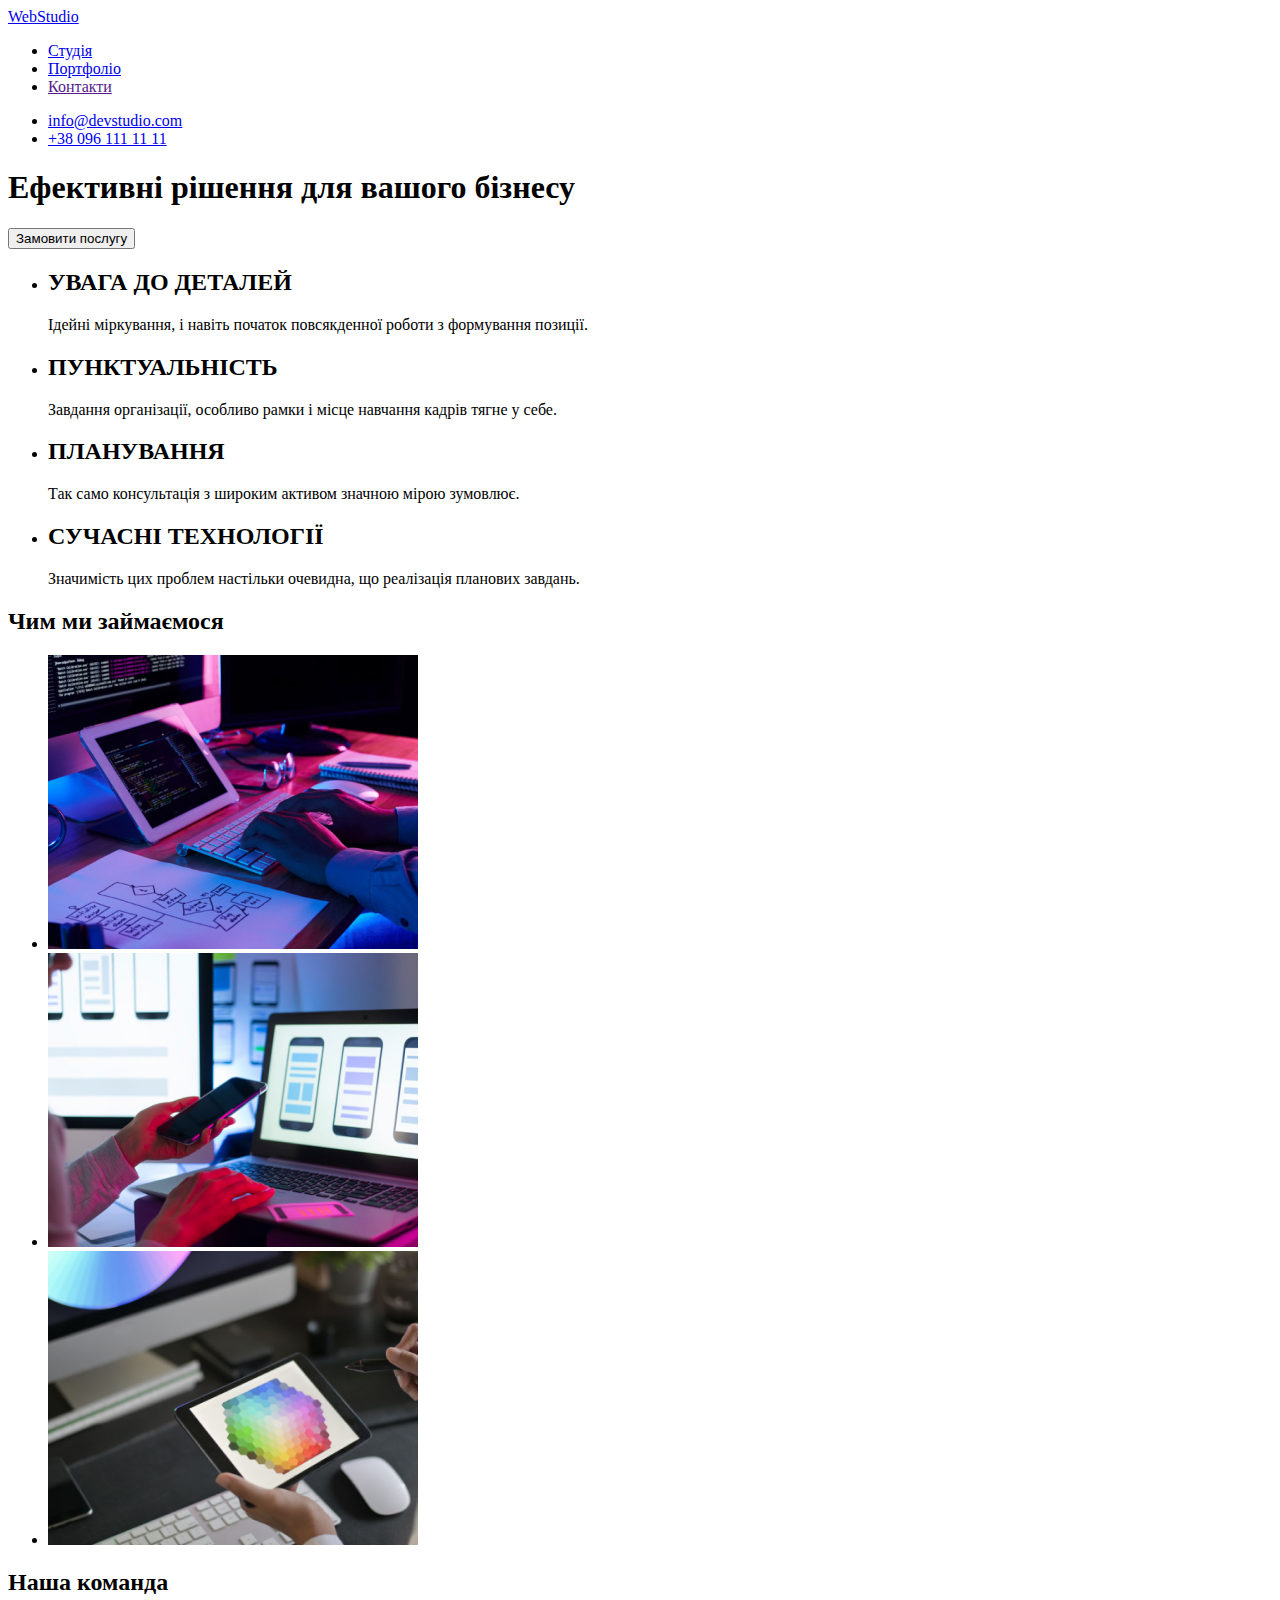
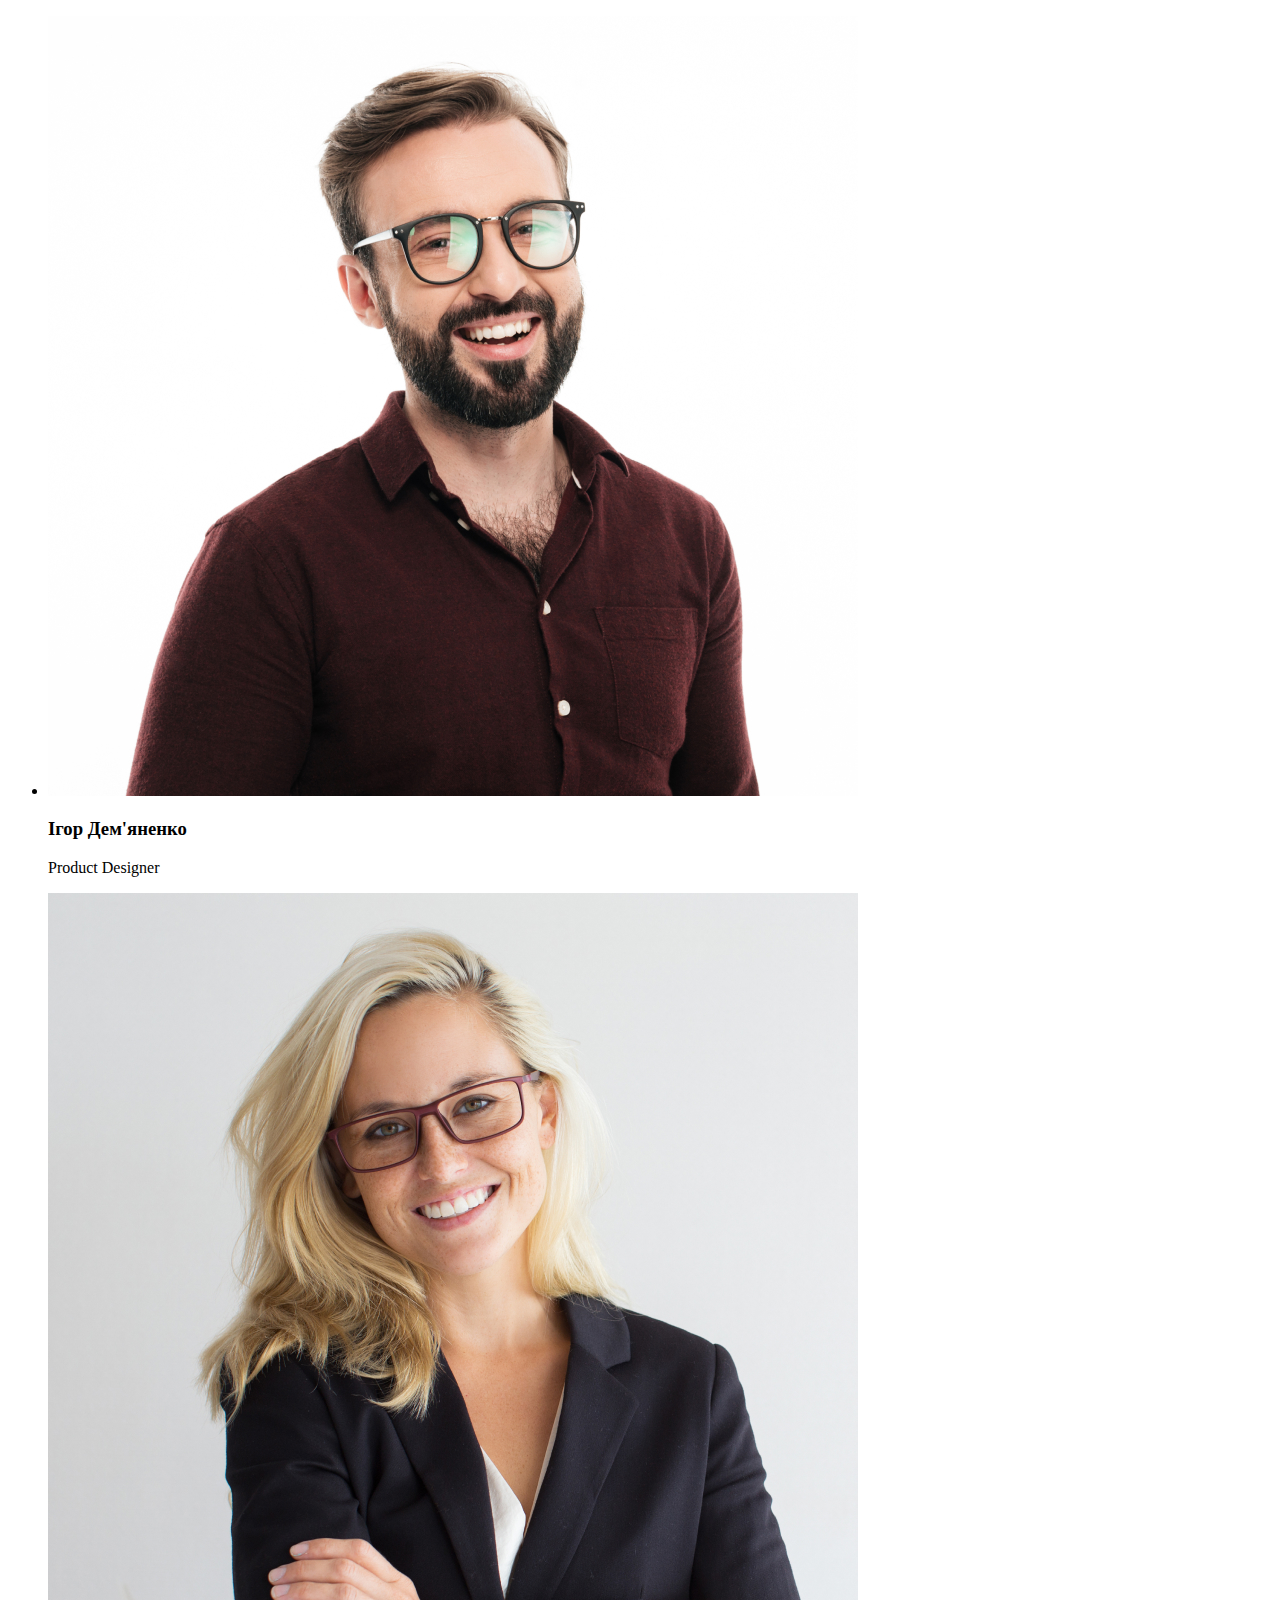
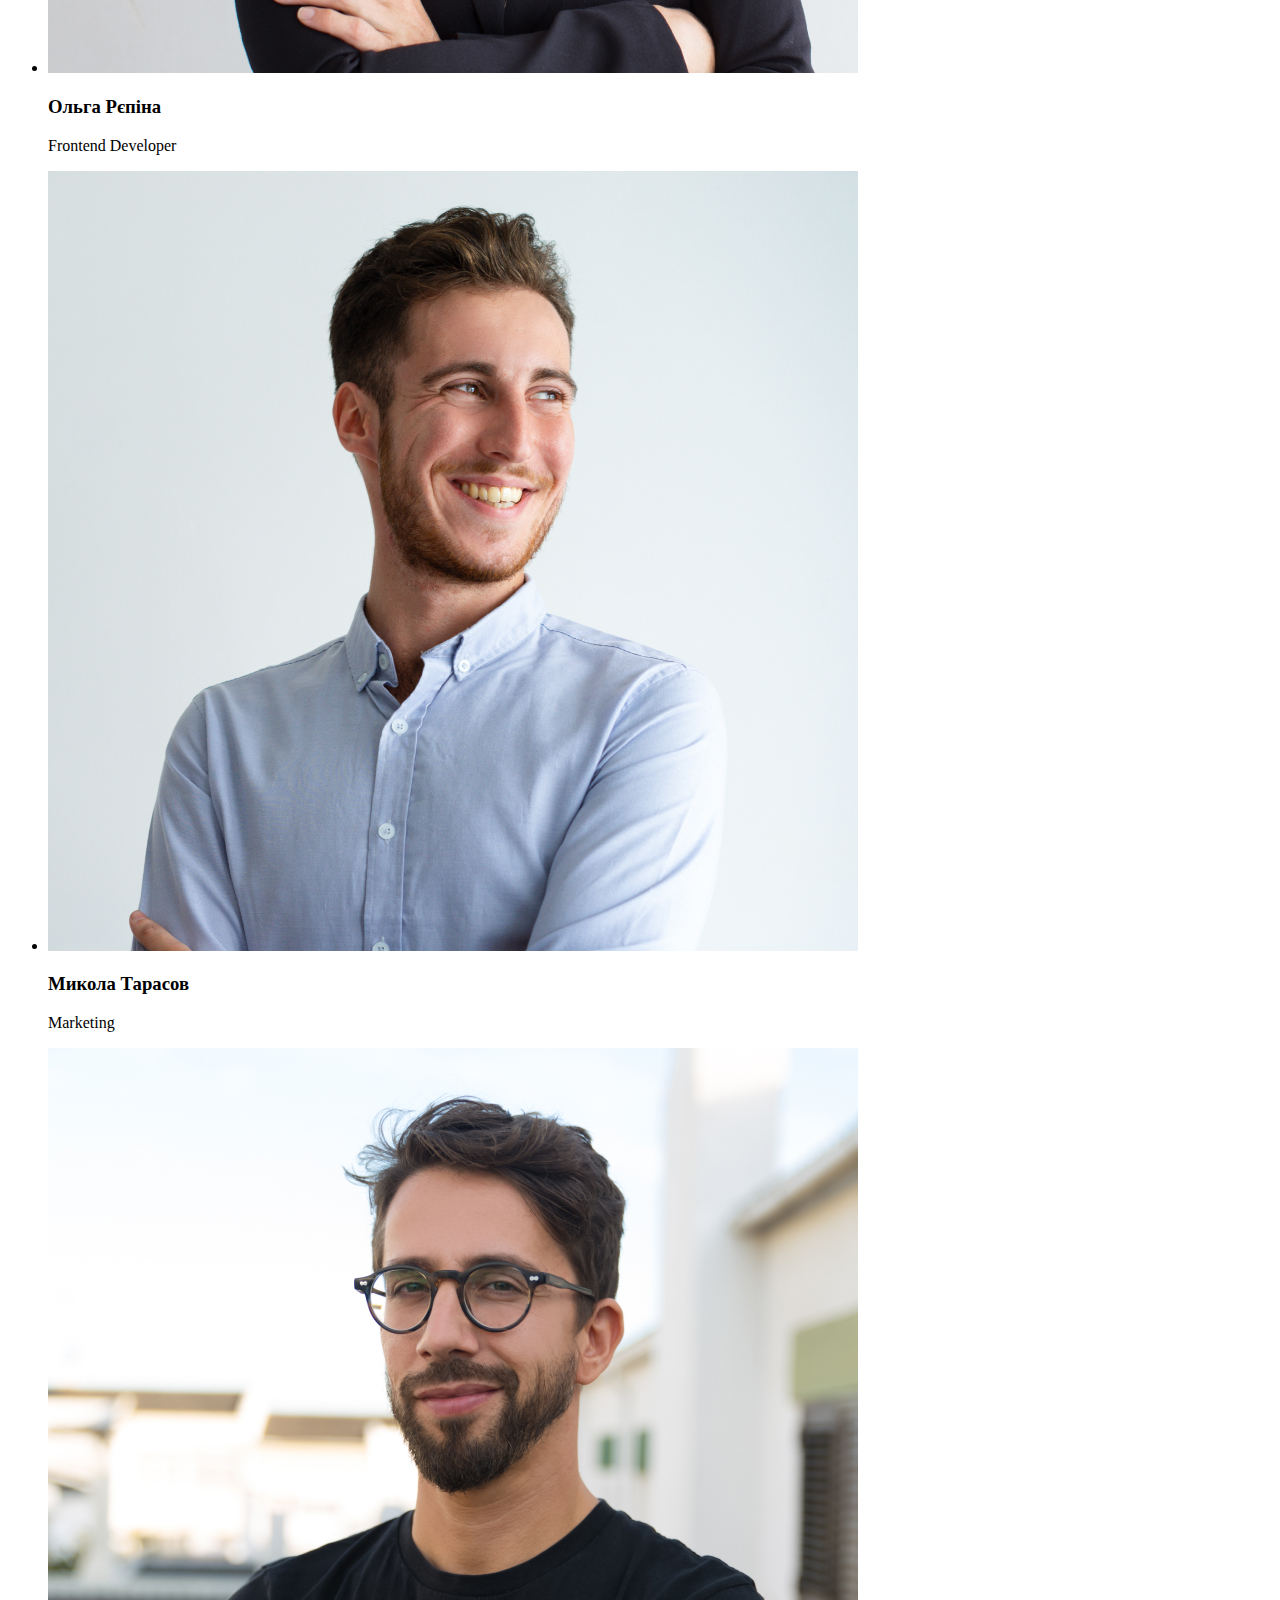
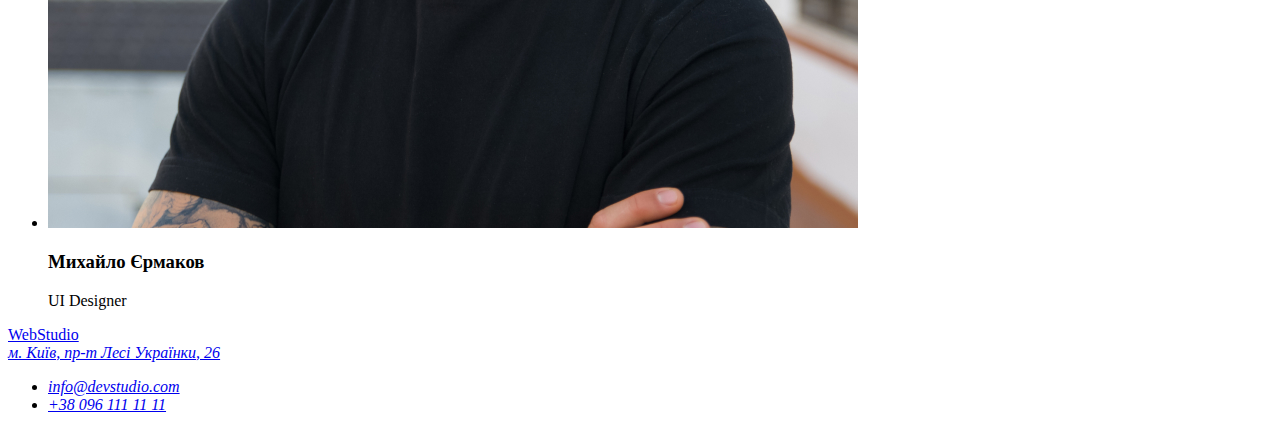
==== index.html @ 037436f2 "first commit" ====
<!DOCTYPE html>
<html lang="en">
<head>
    <meta charset="UTF-8">
    <meta name="viewport" content="width=device-width, initial-scale=1.0">
    <title>Document</title>
</head>
<body>
  <header>
    <a href="./index.html">WebStudio</a>
    <nav>
        <ul>
            <li>
<a href="./index.html">Студія</a>
            </li>
            <li>
                <a href="./pajes/partpholio.html">Портфоліо</a>
            </li>
            <li>
                <a href="">Контакти</a>
            </li>
        </ul>
    </nav>
    <ul>
        <li>
            <a href="mailto:info@devstudio.com">info@devstudio.com</a>
        </li>
        <li>
            <a href="tel:+380961111111">+38 096 111 11 11</a>
        </li>
    </ul>
  </header>  
  <main>
<section>
    <h1>Ефективні рішення для вашого бізнесу</h1>
    <button type="button">Замовити послугу</button>
</section>
<section>
    <ul>
        <li>
            <h2>УВАГА ДО ДЕТАЛЕЙ</h2>
            <p>Ідейні міркування, і навіть початок повсякденної роботи з формування позиції.</p>
        </li>
        <li>
            <h2>ПУНКТУАЛЬНІСТЬ</h2>
            <p>Завдання організації, особливо рамки і місце навчання кадрів тягне у себе.</p>
        </li>
        <li>
            <h2>ПЛАНУВАННЯ</h2>
            <p>Так само консультація з широким активом значною мірою зумовлює.</p>
        </li>
        <li>
            <h2>СУЧАСНІ ТЕХНОЛОГІЇ</h2>
            <p>Значимість цих проблем настільки очевидна, що реалізація планових завдань.</p>
        </li>
    </ul>
</section>
<section> 
    <h2>Чим ми займаємося</h2>
    <ul>
        <li>
         <img src="./photos/comp.jpg" alt="праця">
        </li>
        <li>
            <img src="./photos/tel.jpg" alt="tel">
           </li>
           <li>
            <img src="./photos/tablet.jpg" alt="tablet">
           </li>

    </ul>
</section>
<section>
    <h2>Наша команда</h2>
    <ul>
        <li>
            <img src="./photos/igor.jpg" alt="igor">
            <h3>Ігор Дем'яненко</h3>
            <p>Product Designer</p>
        </li>
        <li>
            <img src="./photos/olga.jpg" alt="olga">
            <h3>Ольга Рєпіна</h3>
            <p>Frontend Developer</p>
        </li>
        <li>
            <img src="./photos/mikola.jpg" alt="mikola">
            <h3>Микола Тарасов</h3>
            <p>Marketing</p>
        </li>
        <li>
            <img src="./photos/mihailo.jpg" alt="mihailo">
            <h3>Михайло Єрмаков</h3>
            <p>UI Designer</p>
        </li>
    </ul>
</section>
  </main>
  <footer>
    <a href="./index.html">WebStudio</a>
    <address>
    <a href="https://www.bing.com/maps?q=%D0%BC.+%D0%9A%D0%B8%D1%97%D0%B2%2C+%D0%BF%D1%80-%D1%82+%D0%9B%D0%B5%D1%81%D1%96+%D0%A3%D0%BA%D1%80%D0%B0%D1%97%D0%BD%D0%BA%D0%B8%2C+26&FORM=HDRSC6&cp=48.524351%7E36.082229&lvl=16.3" target="_blank">м. Київ, пр-т Лесі Українки, 26</a>
    <ul>
        <li>
            <a href="mailto:info@devstudio.com">info@devstudio.com</a>
        </li>
        <li>
            <a href="tel:+380961111111">+38 096 111 11 11</a>
        </li>
    </ul>
    </address>
  </footer>
</body>
</html>
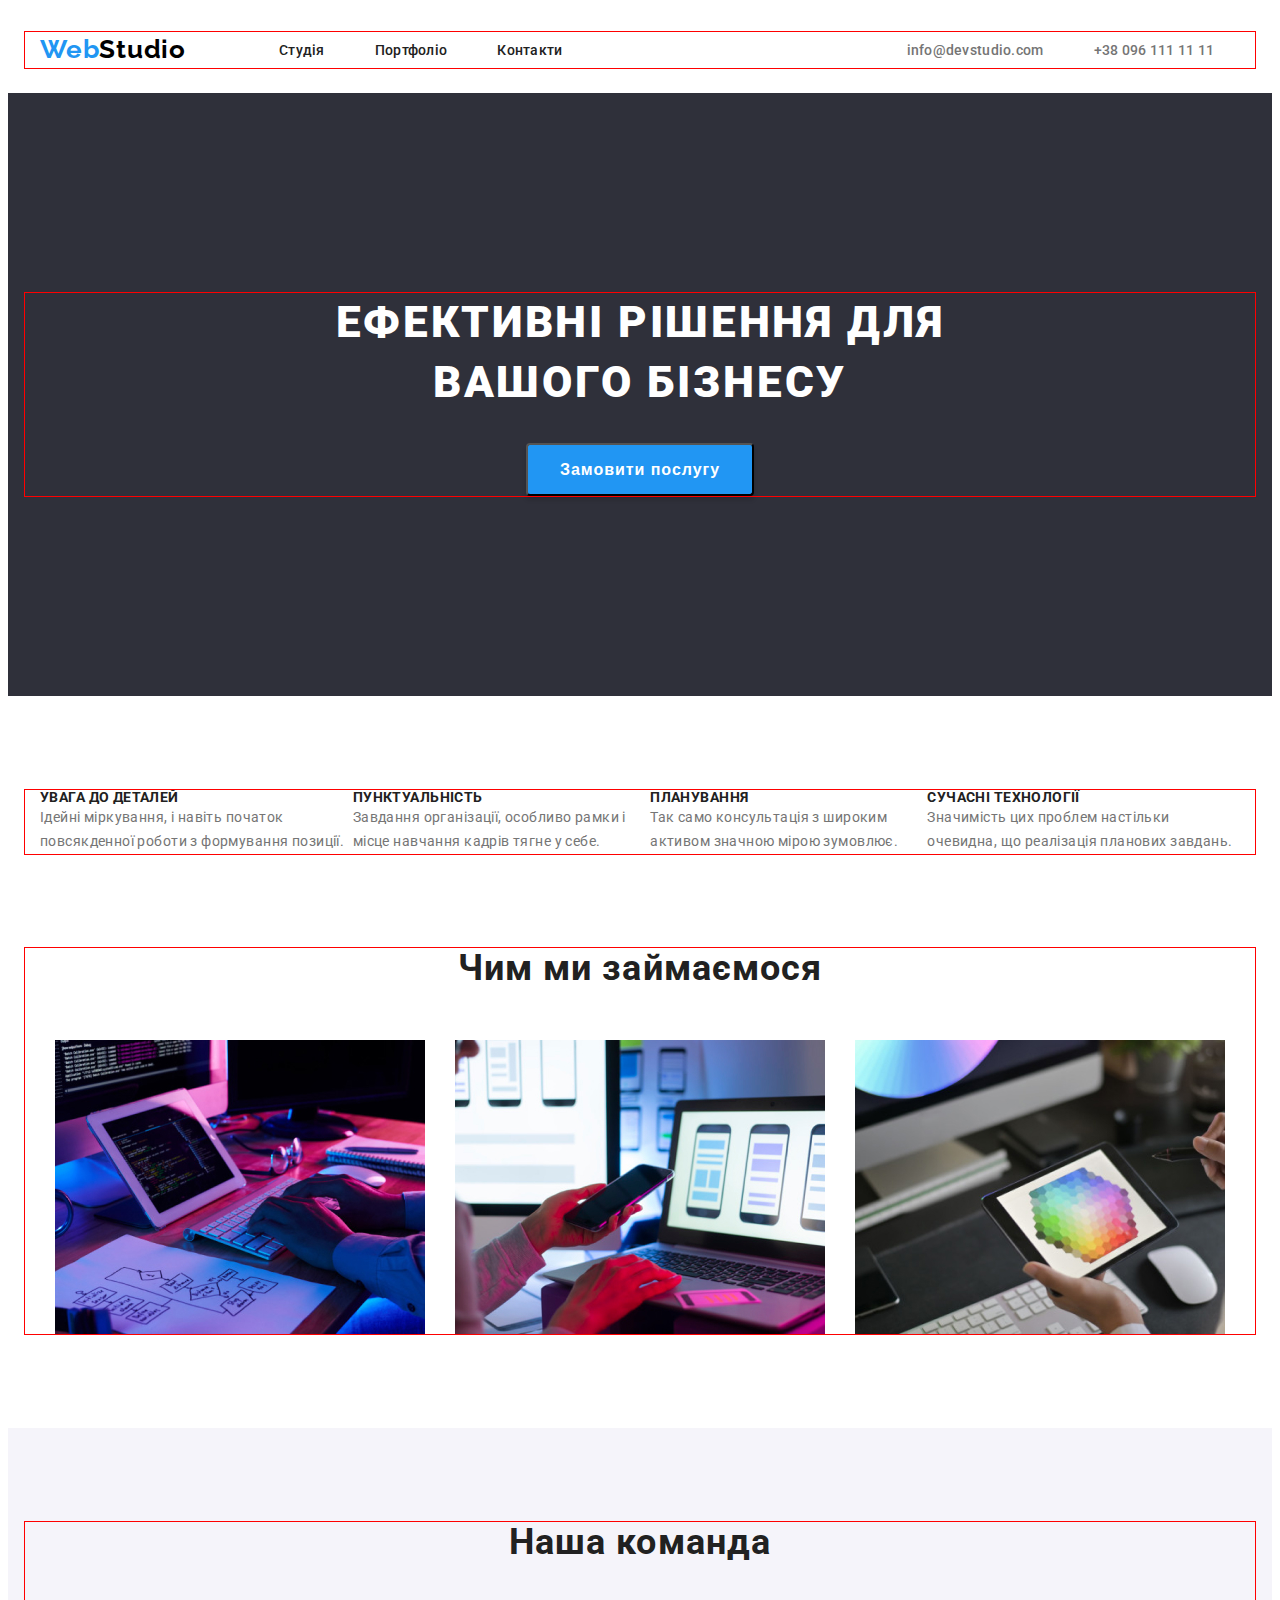
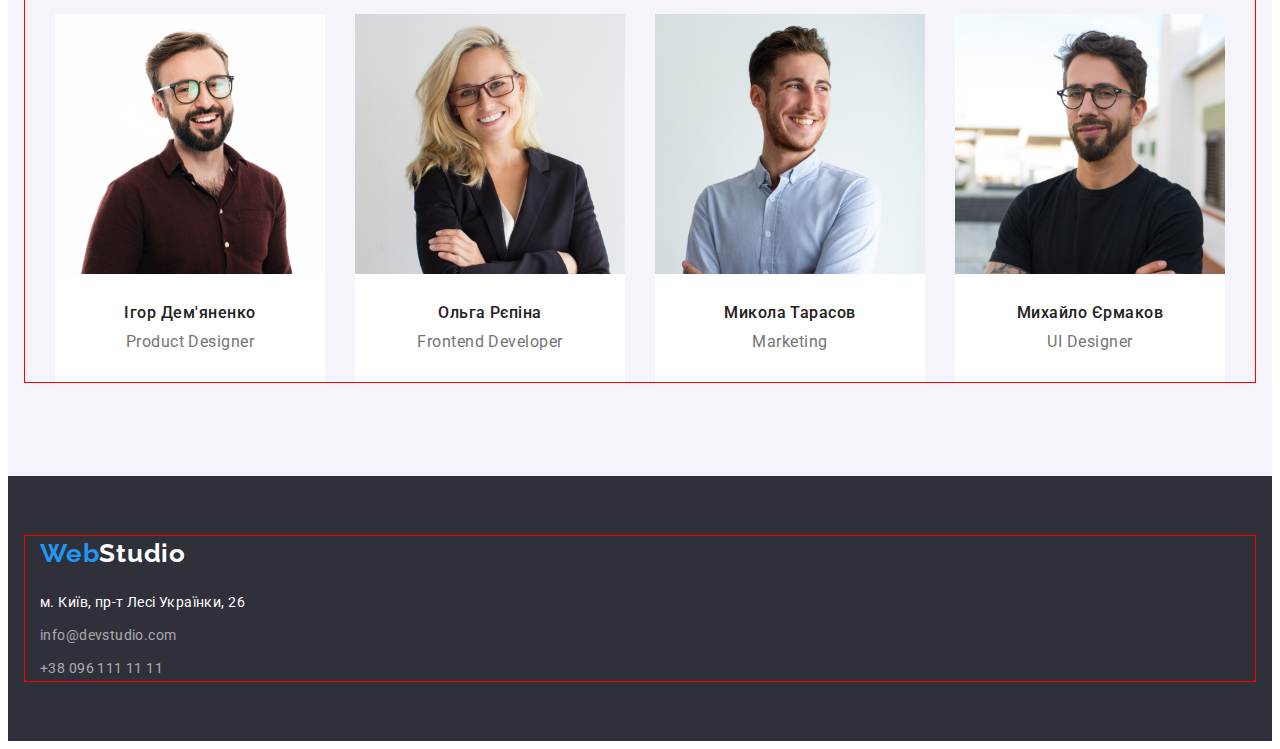
==== commit 594430b3: "fix-footer" ====
--- a/index.html
+++ b/index.html
@@ -1,114 +1,157 @@
 <!DOCTYPE html>
 <html lang="en">
-<head>
-    <meta charset="UTF-8">
-    <meta name="viewport" content="width=device-width, initial-scale=1.0">
+  <head>
+    <meta charset="UTF-8" />
+    <meta name="viewport" content="width=device-width, initial-scale=1.0" />
     <title>Document</title>
-</head>
-<body>
-  <header>
-    <a href="./index.html">WebStudio</a>
-    <nav>
-        <ul>
-            <li>
-<a href="./index.html">Студія</a>
-            </li>
-            <li>
-                <a href="./pajes/partpholio.html">Портфоліо</a>
-            </li>
-            <li>
-                <a href="">Контакти</a>
-            </li>
+    <link rel="stylesheet" href="https://cdnjs.cloudflare.com/ajax/libs/modern-normalize/3.0.1/modern-normalize.min.css" integrity="sha512-q6WgHqiHlKyOqslT/lgBgodhd03Wp4BEqKeW6nNtlOY4quzyG3VoQKFrieaCeSnuVseNKRGpGeDU3qPmabCANg==" crossorigin="anonymous" referrerpolicy="no-referrer" />
+    <link rel="preconnect" href="https://fonts.googleapis.com" />
+    <link rel="preconnect" href="https://fonts.gstatic.com" crossorigin />
+    <link
+      href="https://fonts.googleapis.com/css2?family=Raleway:ital,wght@0,100..900;1,100..900&family=Roboto:ital,wght@0,100;0,300;0,400;0,500;0,700;0,900;1,100;1,300;1,400;1,500;1,700;1,900&display=swap"
+      rel="stylesheet"
+    />
+    <link rel="stylesheet" href="./css/reset.css">
+    <link rel="stylesheet" href="./css/stule.css" />
+  </head>
+  <body>
+    <header class="header">
+      <div class="container header-wraper">
+      <a class="header-logo" href="./index.html"><span class="header-color">Web</span>Studio</a>
+      <nav class="header-nav">
+        <ul class="header-list">
+          <li class="header-item">
+            <a class="header-link" href="./index.html">Студія</a>
+          </li>
+          <li class="header-item">
+            <a class="header-link" href="./pajes/partpholio.html">Портфоліо</a>
+          </li>
+          <li class="header-item">
+            <a class="header-link" href="">Контакти</a>
+          </li>
         </ul>
-    </nav>
-    <ul>
-        <li>
-            <a href="mailto:info@devstudio.com">info@devstudio.com</a>
+      </nav>
+      <ul class="header-items">
+        <li class="header-elem">
+          <a class="header-contakt" href="mailto:info@devstudio.com">info@devstudio.com</a>
         </li>
-        <li>
-            <a href="tel:+380961111111">+38 096 111 11 11</a>
+        <li class="header-elem">
+          <a class="header-contakt" href="tel:+380961111111">+38 096 111 11 11</a>
         </li>
-    </ul>
-  </header>  
-  <main>
-<section>
-    <h1>Ефективні рішення для вашого бізнесу</h1>
-    <button type="button">Замовити послугу</button>
-</section>
-<section>
-    <ul>
-        <li>
-            <h2>УВАГА ДО ДЕТАЛЕЙ</h2>
-            <p>Ідейні міркування, і навіть початок повсякденної роботи з формування позиції.</p>
-        </li>
-        <li>
-            <h2>ПУНКТУАЛЬНІСТЬ</h2>
-            <p>Завдання організації, особливо рамки і місце навчання кадрів тягне у себе.</p>
-        </li>
-        <li>
-            <h2>ПЛАНУВАННЯ</h2>
-            <p>Так само консультація з широким активом значною мірою зумовлює.</p>
-        </li>
-        <li>
-            <h2>СУЧАСНІ ТЕХНОЛОГІЇ</h2>
-            <p>Значимість цих проблем настільки очевидна, що реалізація планових завдань.</p>
-        </li>
-    </ul>
-</section>
-<section> 
-    <h2>Чим ми займаємося</h2>
-    <ul>
-        <li>
-         <img src="./photos/comp.jpg" alt="праця">
-        </li>
-        <li>
-            <img src="./photos/tel.jpg" alt="tel">
-           </li>
-           <li>
-            <img src="./photos/tablet.jpg" alt="tablet">
-           </li>
-
-    </ul>
-</section>
-<section>
-    <h2>Наша команда</h2>
-    <ul>
-        <li>
-            <img src="./photos/igor.jpg" alt="igor">
-            <h3>Ігор Дем'яненко</h3>
-            <p>Product Designer</p>
-        </li>
-        <li>
-            <img src="./photos/olga.jpg" alt="olga">
-            <h3>Ольга Рєпіна</h3>
-            <p>Frontend Developer</p>
-        </li>
-        <li>
-            <img src="./photos/mikola.jpg" alt="mikola">
-            <h3>Микола Тарасов</h3>
-            <p>Marketing</p>
-        </li>
-        <li>
-            <img src="./photos/mihailo.jpg" alt="mihailo">
-            <h3>Михайло Єрмаков</h3>
-            <p>UI Designer</p>
-        </li>
-    </ul>
-</section>
-  </main>
-  <footer>
-    <a href="./index.html">WebStudio</a>
-    <address>
-    <a href="https://www.bing.com/maps?q=%D0%BC.+%D0%9A%D0%B8%D1%97%D0%B2%2C+%D0%BF%D1%80-%D1%82+%D0%9B%D0%B5%D1%81%D1%96+%D0%A3%D0%BA%D1%80%D0%B0%D1%97%D0%BD%D0%BA%D0%B8%2C+26&FORM=HDRSC6&cp=48.524351%7E36.082229&lvl=16.3" target="_blank">м. Київ, пр-т Лесі Українки, 26</a>
-    <ul>
-        <li>
-            <a href="mailto:info@devstudio.com">info@devstudio.com</a>
-        </li>
-        <li>
-            <a href="tel:+380961111111">+38 096 111 11 11</a>
-        </li>
-    </ul>
-    </address>
-  </footer>
-</body>
-</html>+      </ul>
+    </div>
+    </header>
+    <main>
+      <section class="hiro">
+        <div class="container">
+        <h1 class="hiro-title">Ефективні рішення для вашого бізнесу</h1>
+        <button class="hiro-btn"type="button">Замовити послугу</button>
+        </div>
+      </section>
+      <section class="services">
+        <div class="container">
+        <ul  class="services-list">
+          <li  class="services-item">
+            <h2 class="services-title">УВАГА ДО ДЕТАЛЕЙ</h2>
+            <p class="services-desk">
+              Ідейні міркування, і навіть початок повсякденної роботи з
+              формування позиції.
+            </p>
+          </li>
+          <li class="services-item">
+            <h2 class="services-title">ПУНКТУАЛЬНІСТЬ</h2>
+            <p class="services-desk">
+              Завдання організації, особливо рамки і місце навчання кадрів тягне
+              у себе.
+            </p>
+          </li>
+          <li class="services-item">
+            <h2 class="services-title">ПЛАНУВАННЯ</h2>
+            <p class="services-desk">
+              Так само консультація з широким активом значною мірою зумовлює.
+            </p>
+          </li>
+          <li class="services-item">
+            <h2 class="services-title">СУЧАСНІ ТЕХНОЛОГІЇ</h2>
+            <p class="services-desk">
+              Значимість цих проблем настільки очевидна, що реалізація планових
+              завдань.
+            </p>
+          </li>
+        </ul>
+        </div>
+      </section>
+      <section class="work">
+        <div class="container">
+        <h2 class="work-titel">Чим ми займаємося</h2>
+        <ul class="work-list">
+          <li class="work-item">
+            <img class="work-img" src="./photos/comp.jpg" alt="праця" />
+          </li>
+          <li class="work-item">
+            <img class="work-img" src="./photos/tel.jpg" alt="tel" />
+          </li>
+          <li class="work-item">
+            <img class="work-img" src="./photos/tablet.jpg" alt="tablet" />
+          </li>
+        </ul>
+        </div>
+      </section>
+      <section class="team">
+        <div class="container">
+        <h2 class="team-titel">Наша команда</h2>
+        <ul class="team-list">
+          <li class="team-item">
+            <img class="team-img" src="./photos/igor.jpg" alt="igor" />
+            <div class="team-wrap">
+            <h3 class="team-name">Ігор Дем'яненко</h3>
+            <p class="team-desk">Product Designer</p>
+          </div>
+          </li>
+          <li class="team-item">
+            <img class="team-img" src="./photos/olga.jpg" alt="olga" />
+            <div class="team-wrap">
+            <h3 class="team-name">Ольга Рєпіна</h3>
+            <p class="team-desk">Frontend Developer</p>
+          </div>
+          </li>
+          <li class="team-item">
+            <img class="team-img" src="./photos/mikola.jpg" alt="mikola" />
+            <div class="team-wrap">
+            <h3 class="team-name">Микола Тарасов</h3>
+            <p class="team-desk">Marketing</p>
+           </div>
+          </li>
+          <li class="team-item">
+            <img class="team-img" src="./photos/mihailo.jpg" alt="mihailo" />
+            <div class="team-wrap">
+            <h3 class="team-name">Михайло Єрмаков</h3>
+            <p class="team-desk">UI Designer</p>
+            </div>
+          </li>
+        </ul>
+        </div>
+      </section>
+    </main>
+    <footer  class="footer">
+      <div class="container">
+      <a class="footer-logo"href="./index.html"><span class="footer-color">Web</span>Studio</a>
+      <address class="footer-address">
+        <a class="footer-link"
+          href="https://www.bing.com/maps?q=%D0%BC.+%D0%9A%D0%B8%D1%97%D0%B2%2C+%D0%BF%D1%80-%D1%82+%D0%9B%D0%B5%D1%81%D1%96+%D0%A3%D0%BA%D1%80%D0%B0%D1%97%D0%BD%D0%BA%D0%B8%2C+26&FORM=HDRSC6&cp=48.524351%7E36.082229&lvl=16.3"
+          target="_blank"
+          >м. Київ, пр-т Лесі Українки, 26</a
+        >
+        <ul class="footer-list">
+          <li class="footer-item">
+            <a class="footer-contakt" href="mailto:info@devstudio.com">info@devstudio.com</a>
+          </li>
+          <li class="footer-item">
+            <a class="footer-contakt" href="tel:+380961111111">+38 096 111 11 11</a>
+          </li>
+        </ul>
+      </address>
+      </div>
+    </footer>
+  </body>
+</html>
--- a/css/stule.css
+++ b/css/stule.css
@@ -0,0 +1,388 @@
+:root {
+    --akcent-color:#2196F3;
+    --logo-color:#000;
+--tekst-color:#212121;
+--addtekst-color:#757575;
+--main-color:#FFF;
+--timbegraund-color:#F5F4FA;
+--footerbedraund-color:#2F303A;
+--footernamber-color:rgba(255, 255, 255, 0.60);
+}
+
+
+
+
+.container{
+width: 1200px;
+margin-left: auto;
+margin-right: auto;
+padding-left: 15px;
+padding-right: 15px;
+outline: 1px solid red;
+}
+
+
+
+
+body{
+    font-family: Roboto;
+}
+
+
+.header{
+    padding-top: 24px;
+    padding-bottom: 25px;
+
+}
+
+.header-wraper{
+    display: flex;
+    align-items: center;
+}
+
+
+.header-logo{
+    color: var(--logo-color);
+font-family: Raleway;
+font-size: 26px;
+font-style: normal;
+font-weight: 700;
+line-height: 1.38;
+letter-spacing: 0.78px;
+margin-right: 93px;
+}
+.header-color{
+    color: var(--akcent-color);
+font-family: Raleway;
+font-size: 26px;
+font-style: normal;
+font-weight: 700;
+line-height: 1.38;
+letter-spacing: 0.78px;
+}
+
+.header-list{
+    display: flex;
+    gap: 50px;
+}
+
+.header-link{
+    color: var(--tekst-color);
+font-size: 14px;
+font-style: normal;
+font-weight: 500;
+line-height: 1.14;
+letter-spacing: 0.28px;
+}
+.header-link:hover{
+    color: var(--akcent-color);
+}
+
+.header-items{
+    display: flex;
+    gap: 50px;
+    margin-left: 344px;
+    
+}
+
+
+.header-contakt{
+    color: var(--addtekst-color);
+font-size: 14px;
+font-style: normal;
+font-weight: 500;
+line-height: 1.14;
+letter-spacing: 0.28px;
+}
+.header-contakt:hover{
+    color: var(--akcent-color);
+}
+
+
+
+
+
+.hiro{
+background-color: var(--footerbedraund-color);
+padding-top: 200px;
+padding-bottom: 200px;
+text-align: center;
+}
+.hiro-title{
+    color: var(--main-color);
+text-align: center;
+font-size: 44px;
+font-style: normal;
+font-weight: 900;
+line-height: 1.36; /* 136.364% */
+letter-spacing: 2.64px;
+text-transform: uppercase;
+width: 696px;
+margin-left: auto;
+margin-right: auto;
+margin-bottom: 30px;
+}
+.hiro-btn{
+    color: var(--main-color);
+text-align: center;
+font-size: 16px;
+font-style: normal;
+font-weight: 700;
+line-height: 1.87; /* 187.5% */
+letter-spacing: 0.96px;
+border-radius: 4px;
+background: var(--akcent-color);
+box-shadow: 0px 4px 4px 0px rgba(0, 0, 0, 0.15);
+padding: 10px 32px;
+}
+
+
+.services{
+padding-top: 94px;
+padding-bottom: 94px;
+
+
+}
+
+
+.services-list{
+    display: flex;
+    justify-content: center;
+}
+
+
+.services-title{
+    color: var(--tekst-color);
+font-size: 14px;
+font-style: normal;
+font-weight: 700;
+line-height: 1.14;
+letter-spacing: 0.42px;
+text-transform: uppercase;
+}
+.services-desk{
+    color: var(--addtekst-color);
+font-size: 14px;
+font-style: normal;
+font-weight: 400;
+line-height: 1.71; /* 171.429% */
+letter-spacing: 0.42px;
+}
+
+
+
+.work{
+    padding-bottom: 94px;
+}
+
+.work-titel{
+    color: var(--tekst-color);
+text-align: center;
+font-size: 36px;
+font-style: normal;
+font-weight: 700;
+line-height: 1.16;
+letter-spacing: 1.08px;
+padding-bottom: 50px;
+}
+
+
+.work-list{
+    display: flex;
+    justify-content: center;
+    gap: 30px;
+}
+
+
+
+
+.team{
+    background-color: var(--timbegraund-color);
+    padding-top: 94px;
+    padding-bottom: 94px;
+}
+
+
+
+.team-titel{
+    color: var(--tekst-color);
+text-align: center;
+font-size: 36px;
+font-style: normal;
+font-weight: 700;
+line-height: 1.16;
+letter-spacing: 1.08px;
+margin-bottom: 50px;
+}
+
+
+.team-list{
+    display: flex;
+    justify-content: center;
+    gap: 30px;
+}
+
+
+.team-img{
+width: 270px;
+}
+
+
+.team-wrap{
+    background-color: var(--main-color);
+    padding-top: 30px;
+    padding-bottom: 30px;
+}
+
+.team-name{
+    color: var(--tekst-color);
+text-align: center;
+font-size: 16px;
+font-style: normal;
+font-weight: 500;
+line-height: 1.18;
+letter-spacing: 0.48px;
+margin-bottom: 10px;
+}
+
+
+
+
+.team-desk{
+    color: var(--addtekst-color);
+text-align: center;
+font-size: 16px;
+font-style: normal;
+font-weight: 400;
+line-height: 1.18;
+letter-spacing: 0.48px;
+}
+
+
+
+
+
+.footer{
+    background-color: var(--footerbedraund-color);
+    padding-top: 60px;
+    padding-bottom: 60px;
+}
+
+
+
+
+
+.footer-logo{
+    display: inline-block;
+    color: var(--main-color);
+font-family: Raleway;
+font-size: 26px;
+font-style: normal;
+font-weight: 700;
+line-height: 1.38;
+letter-spacing: 0.78px;
+margin-bottom: 20px;
+}
+
+.footer-link{
+   
+}
+
+
+.footer-list{
+    margin-top: 9px;
+   /* display: flex;
+    flex-direction: column;
+    gap: 9px;*/
+}
+
+
+.footer-item:first-child{
+    margin-bottom: 9px;
+}
+
+
+.footer-color{
+    color: var(--akcent-color);
+}
+
+
+
+
+
+.footer-link{
+    color: var(--main-color);
+font-size: 14px;
+font-style: normal;
+font-weight: 400;
+line-height: 1.71; /* 171.429% */
+letter-spacing: 0.42px
+}
+
+
+
+
+
+.footer-contakt{
+    color: var(--footernamber-color);
+font-size: 14px;
+font-style: normal;
+font-weight: 400;
+line-height: 1.71; /* 171.429% */
+letter-spacing: 0.42px;
+}
+
+
+
+
+
+.batton-btn{
+    color: var(--tekst-color);
+text-align: center;
+font-size: 16px;
+font-weight: 500;
+line-height: 1.62; /* 162.5% */
+letter-spacing: 0.48px;
+border-radius: 4px;
+background: var(--timbegraund-color);
+}
+
+
+
+
+
+.batton-btn:hover{
+    background-color: var(--akcent-color);
+    color: var(--main-color);
+}
+
+
+
+.card{
+    padding-top: 94px;
+    padding-bottom: 94px;
+}
+
+.card-titel{
+    color: var(--tekst-color);
+font-size: 18px;
+font-weight: 700;
+line-height: 2; /* 200% */
+letter-spacing: 1.08px;
+}
+
+
+
+
+.card-text{
+    color: var(--addtekst-color);
+font-size: 16px;
+font-weight: 400;
+line-height: 1.87; /* 187.5% */
+letter-spacing: 0.48px;
+}
+
+
+
+
+
